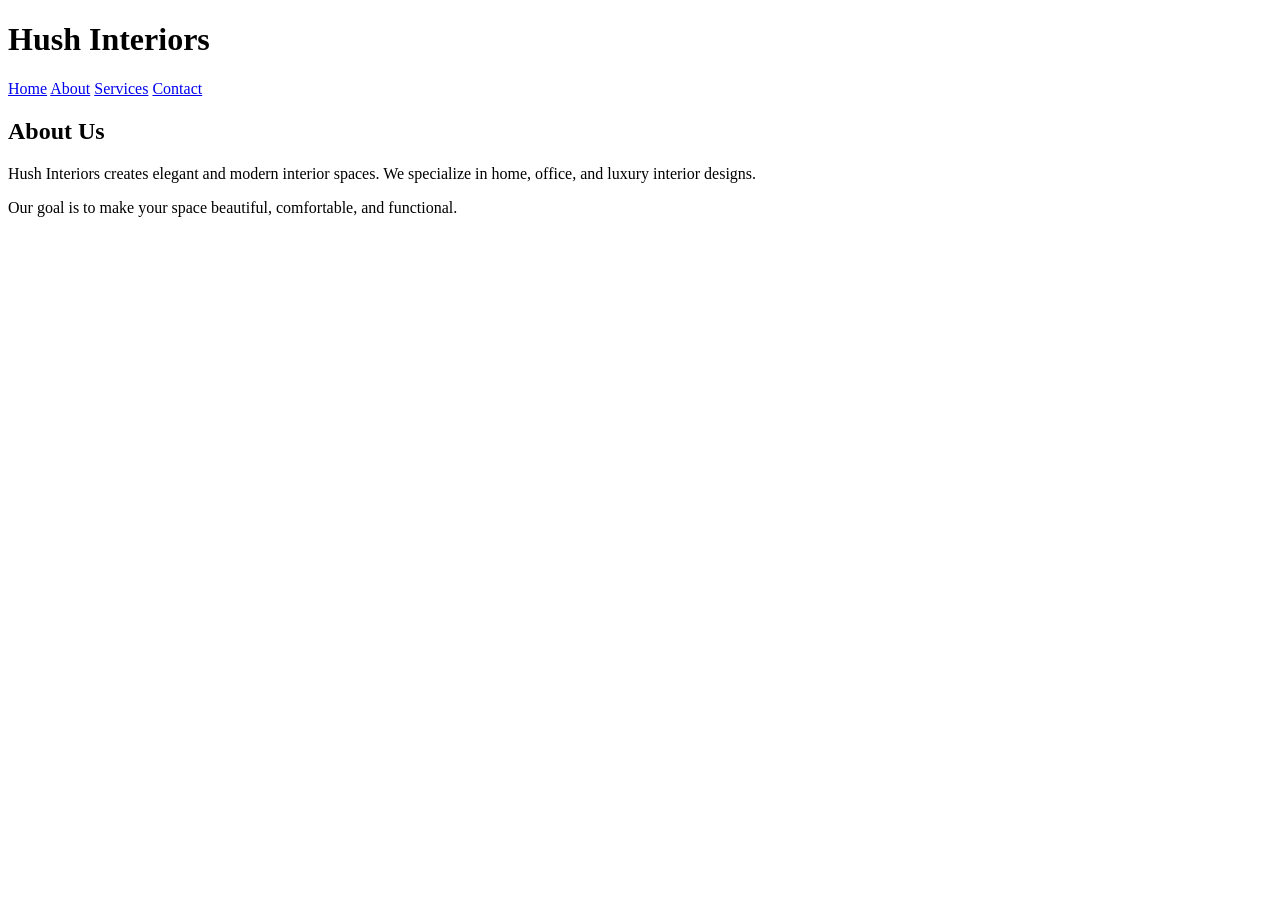
==== about.html @ e14192bb "Create about.html" ====
<!DOCTYPE html>
<html>
<head>
<title>About - Hush Interiors</title>
<link rel="stylesheet" href="style.css">
</head>

<body>

<h1>Hush Interiors</h1>

<nav>
<a href="index.html">Home</a>
<a href="about.html">About</a>
<a href="services.html">Services</a>
<a href="contact.html">Contact</a>
</nav>

<h2>About Us</h2>

<p>Hush Interiors creates elegant and modern interior spaces. 
We specialize in home, office, and luxury interior designs.</p>

<p>Our goal is to make your space beautiful, comfortable, and functional.</p>

</body>
</html>
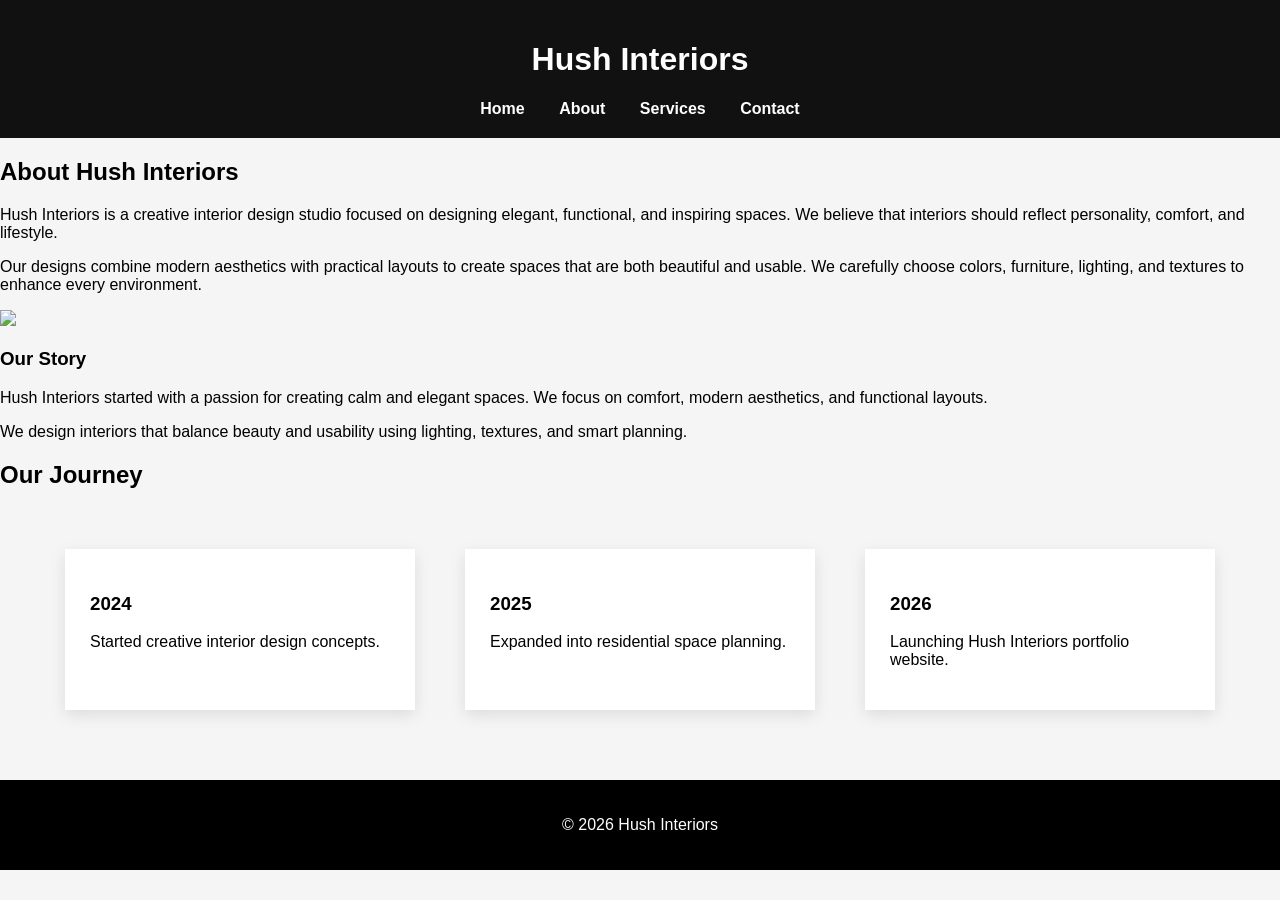
==== commit 67ab2493: "Update about.html" ====
--- a/about.html
+++ b/about.html
@@ -7,21 +7,67 @@
 
 <body>
 
+<header>
 <h1>Hush Interiors</h1>
 
-<nav>
+<nav class="nav">
 <a href="index.html">Home</a>
 <a href="about.html">About</a>
 <a href="services.html">Services</a>
 <a href="contact.html">Contact</a>
 </nav>
+</header>
 
-<h2>About Us</h2>
+<section class="about">
+<h2>About Hush Interiors</h2>
 
-<p>Hush Interiors creates elegant and modern interior spaces. 
-We specialize in home, office, and luxury interior designs.</p>
+<p>Hush Interiors is a creative interior design studio focused on designing elegant, functional, and inspiring spaces. We believe that interiors should reflect personality, comfort, and lifestyle.</p>
 
-<p>Our goal is to make your space beautiful, comfortable, and functional.</p>
+<p>Our designs combine modern aesthetics with practical layouts to create spaces that are both beautiful and usable. We carefully choose colors, furniture, lighting, and textures to enhance every environment.</p>
+
+  </section>
+
+<section class="about-image">
+
+<img src="https://images.unsplash.com/photo-1618221195710-dd6b41faaea6">
+
+<div>
+<h3>Our Story</h3>
+<p>Hush Interiors started with a passion for creating calm and elegant spaces. 
+We focus on comfort, modern aesthetics, and functional layouts.</p>
+
+<p>We design interiors that balance beauty and usability using lighting, textures, and smart planning.</p>
+</div>
+
+</section>
+
+<section>
+<h2>Our Journey</h2>
+
+<div class="cards">
+
+<div class="card">
+<h3>2024</h3>
+<p>Started creative interior design concepts.</p>
+</div>
+
+<div class="card">
+<h3>2025</h3>
+<p>Expanded into residential space planning.</p>
+</div>
+
+<div class="card">
+<h3>2026</h3>
+<p>Launching Hush Interiors portfolio website.</p>
+</div>
+
+</div>
+
+</section>
+
+<footer>
+<p>© 2026 Hush Interiors</p>
+</footer>
 
 </body>
 </html>
--- a/style.css
+++ b/style.css
@@ -0,0 +1,180 @@
+body{
+font-family: Arial, sans-serif;
+margin:0;
+background:#f5f5f5;
+}
+
+header{
+background:#111;
+color:white;
+padding:20px;
+text-align:center;
+}
+
+nav{
+margin-top:10px;
+}
+
+nav a{
+color:white;
+margin:15px;
+text-decoration:none;
+font-weight:bold;
+}
+
+nav a:hover{
+color:#d4af37;
+}
+
+.hero{
+text-align:center;
+padding:80px;
+background:#eaeaea;
+}
+
+.hero h2{
+font-size:32px;
+}
+
+button{
+padding:12px 25px;
+background:black;
+color:white;
+border:none;
+cursor:pointer;
+}
+
+button:hover{
+background:#444;
+}
+
+.cards{
+display:flex;
+justify-content:space-around;
+padding:40px;
+}
+
+.card{
+background:white;
+padding:25px;
+width:25%;
+box-shadow:0 5px 15px rgba(0,0,0,0.1);
+transition:0.3s;
+}
+
+.card:hover{
+transform:translateY(-10px);
+}
+
+footer{
+text-align:center;
+padding:20px;
+background:black;
+color:white;
+margin-top:30px;
+}
+
+.gallery{
+display:flex;
+justify-content:space-around;
+padding:20px;
+}
+
+/* Responsive Design */
+
+@media (max-width: 900px){
+.cards{
+flex-direction:column;
+align-items:center;
+}
+
+.card{
+width:80%;
+margin-bottom:20px;
+}
+
+.gallery{
+flex-direction:column;
+align-items:center;
+}
+
+.gallery img{
+width:90%;
+margin-bottom:15px;
+}
+}
+
+@media (max-width: 600px){
+
+.hero{
+padding:40px;
+}
+
+.hero h2{
+font-size:22px;
+}
+
+nav a{
+display:block;
+margin:10px;
+}
+
+h1{
+font-size:22px;
+}
+}
+
+.gallery img{
+width:22%;
+height:200px;
+object-fit:cover;
+border-radius:8px;
+transition:0.3s;
+}
+
+.gallery img:hover{
+transform:scale(1.05);
+}
+
+.menu-toggle{
+display:none;
+font-size:28px;
+cursor:pointer;
+color:white;
+}
+
+@media (max-width:768px){
+
+.menu-toggle{
+display:block;
+text-align:right;
+margin-right:20px;
+}
+
+.nav{
+display:none;
+flex-direction:column;
+background:black;
+}
+
+.nav a{
+display:block;
+padding:10px;
+}
+
+.nav.active{
+display:flex;
+}
+
+}
+.features{
+display:flex;
+justify-content:space-around;
+background:#fff;
+padding:30px;
+text-align:center;
+}
+
+.features div{
+width:30%;
+}
